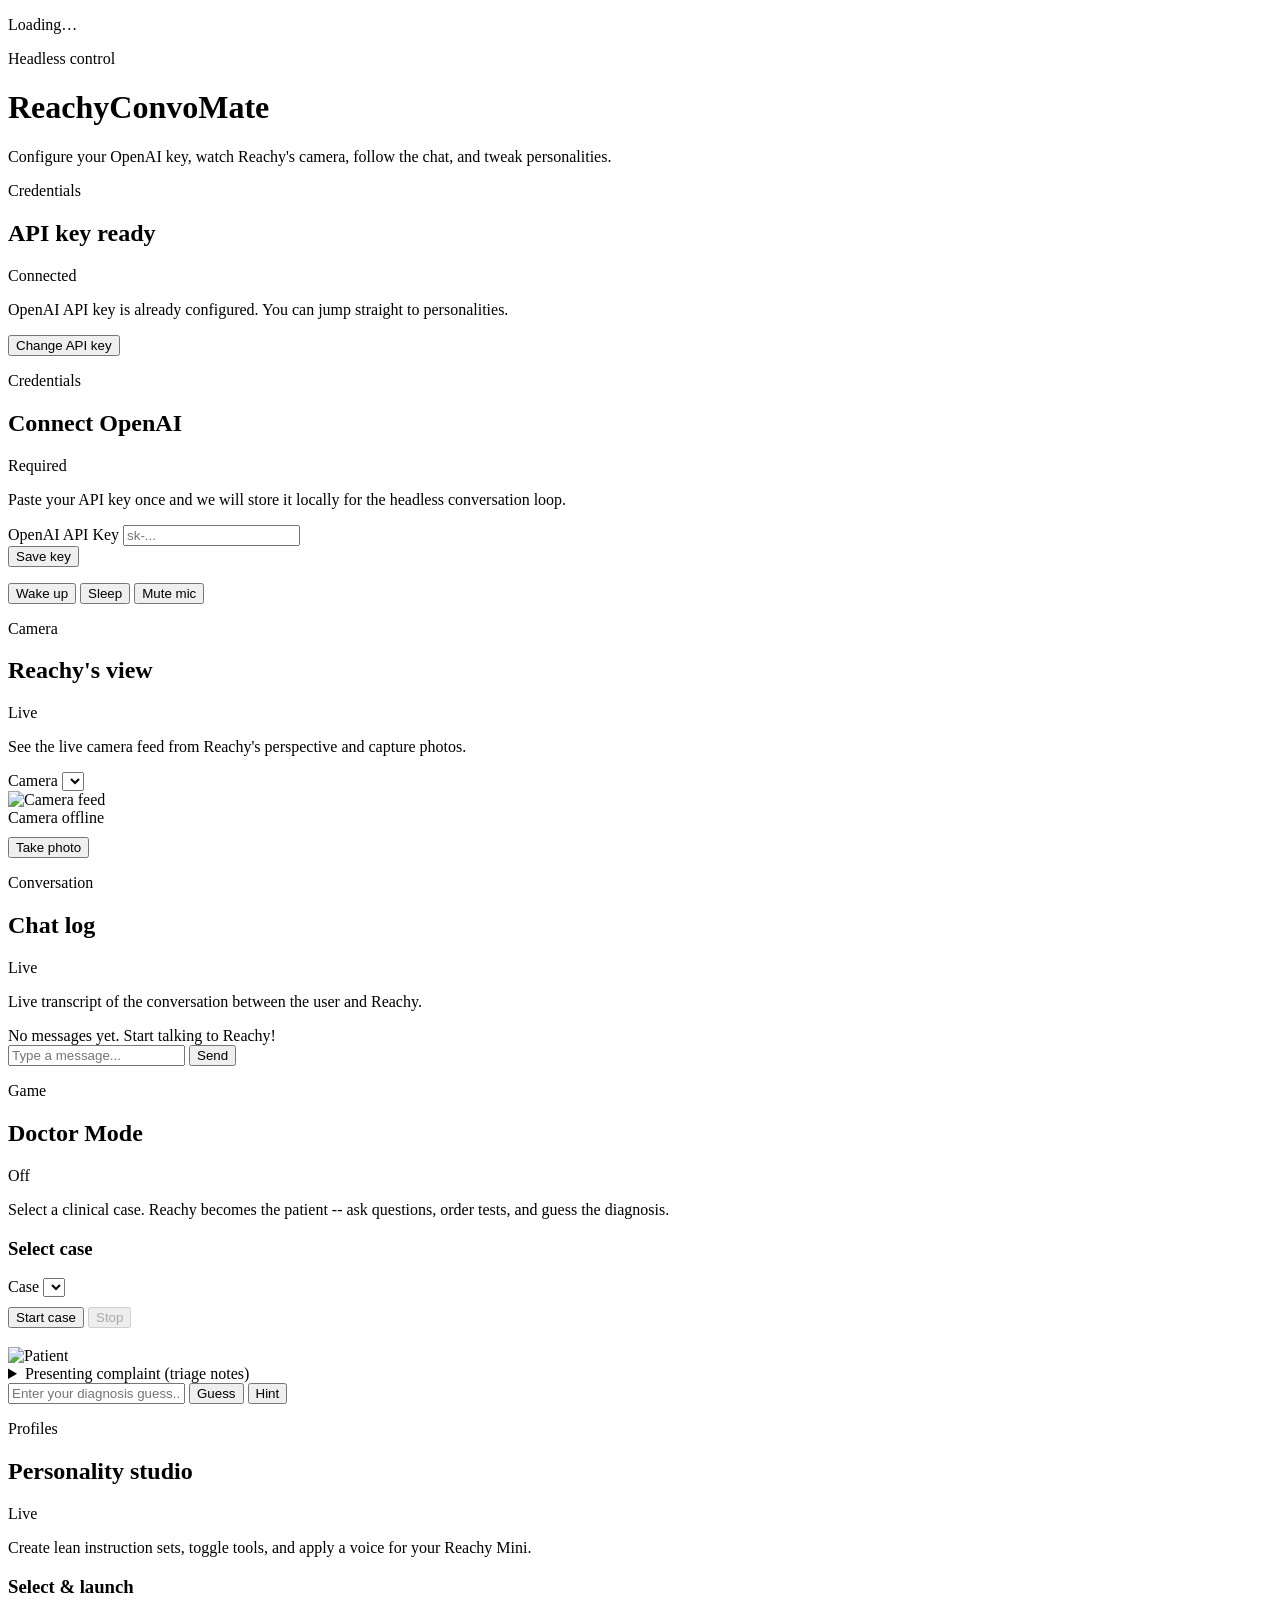
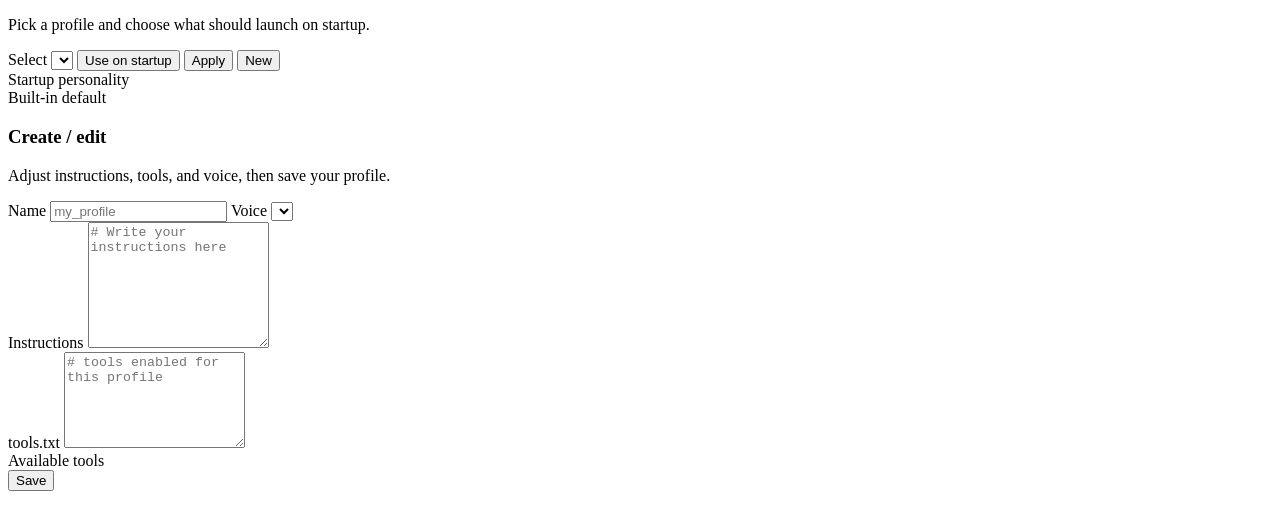
==== src/reachy_mini_conversation_app/static/index.html @ 03c0eeff "Update Reachy dashboard media and realtime API" ====
<!doctype html>
<html lang="en">
  <head>
    <meta charset="utf-8" />
    <meta name="viewport" content="width=device-width, initial-scale=1" />
    <title>ReachyConvoMate – Settings</title>
    <link rel="stylesheet" href="/static/style.css?v=reachy-source" />
  </head>
  <body>
    <div class="ambient"></div>
    <div id="loading" class="loading">
      <div class="spinner"></div>
      <p>Loading…</p>
    </div>
    <div class="container">
      <header class="hero">
        <div class="pill">Headless control</div>
        <h1>ReachyConvoMate</h1>
        <p class="subtitle">Configure your OpenAI key, watch Reachy's camera, follow the chat, and tweak personalities.</p>
      </header>

      <div id="configured" class="panel hidden">
        <div class="panel-heading">
          <div>
            <p class="eyebrow">Credentials</p>
            <h2>API key ready</h2>
          </div>
          <span class="chip chip-ok">Connected</span>
        </div>
        <p class="muted">OpenAI API key is already configured. You can jump straight to personalities.</p>
        <button id="change-key-btn" class="ghost">Change API key</button>
      </div>

      <div id="form-panel" class="panel hidden">
        <div class="panel-heading">
          <div>
            <p class="eyebrow">Credentials</p>
            <h2>Connect OpenAI</h2>
          </div>
          <span class="chip">Required</span>
        </div>
        <p class="muted">Paste your API key once and we will store it locally for the headless conversation loop.</p>
        <label for="api-key">OpenAI API Key</label>
        <input id="api-key" type="password" placeholder="sk-..." autocomplete="off" />
        <div class="actions">
          <button id="save-btn">Save key</button>
          <p id="status" class="status"></p>
        </div>
      </div>

      <!-- ===== Controls Bar ===== -->
      <div id="controls-bar" class="controls-bar hidden">
        <button id="btn-wakeup" class="ghost">Wake up</button>
        <button id="btn-sleep" class="ghost">Sleep</button>
        <button id="btn-mute" class="ghost">Mute mic</button>
        <span id="controls-status" class="status"></span>
      </div>

      <!-- ===== Reachy Vision ===== -->
      <div id="vision-panel" class="panel hidden">
        <div class="panel-heading">
          <div>
            <p class="eyebrow">Camera</p>
            <h2>Reachy's view</h2>
          </div>
          <span class="chip">Live</span>
        </div>
        <p class="muted">See the live camera feed from Reachy's perspective and capture photos.</p>
        <div id="camera-device-row" class="row hidden">
          <label for="camera-device-select">Camera</label>
          <select id="camera-device-select"></select>
        </div>
        <div class="camera-container">
          <img id="camera-feed" alt="Camera feed" />
          <div id="camera-offline" class="camera-offline">Camera offline</div>
        </div>
        <div class="actions" style="margin-top:10px">
          <button id="take-photo" class="ghost">Take photo</button>
          <span id="photo-status" class="status"></span>
        </div>
        <div id="photo-gallery" class="photo-gallery"></div>
      </div>

      <!-- ===== Live Chat ===== -->
      <div id="chat-panel" class="panel hidden">
        <div class="panel-heading">
          <div>
            <p class="eyebrow">Conversation</p>
            <h2>Chat log</h2>
          </div>
          <span class="chip">Live</span>
        </div>
        <p class="muted">Live transcript of the conversation between the user and Reachy.</p>
        <div id="chat-messages" class="chat-messages">
          <div class="chat-empty">No messages yet. Start talking to Reachy!</div>
        </div>
        <div class="chat-input-row">
          <input id="chat-input" type="text" placeholder="Type a message..." autocomplete="off" />
          <button id="chat-send" class="ghost">Send</button>
        </div>
      </div>

      <!-- ===== Doctor Mode ===== -->
      <div id="doctor-panel" class="panel hidden">
        <div class="panel-heading">
          <div>
            <p class="eyebrow">Game</p>
            <h2>Doctor Mode</h2>
          </div>
          <span id="doctor-badge" class="chip">Off</span>
        </div>
        <p class="muted">Select a clinical case. Reachy becomes the patient -- ask questions, order tests, and guess the diagnosis.</p>
        <div class="section">
          <div class="section-heading">
            <h3>Select case</h3>
          </div>
          <div class="row">
            <label for="doctor-case-select">Case</label>
            <select id="doctor-case-select"></select>
          </div>
          <div class="actions" style="margin-top:10px">
            <button id="doctor-start" class="ghost">Start case</button>
            <button id="doctor-stop" class="ghost" disabled>Stop</button>
            <span id="doctor-status" class="status"></span>
          </div>
        </div>
        <div id="doctor-active-section" class="section hidden">
          <div class="section-heading">
            <h3 id="doctor-case-title"></h3>
            <span id="doctor-difficulty" class="chip"></span>
          </div>
          <div id="doctor-patient-img-wrap" class="doctor-patient-img-wrap hidden">
            <img id="doctor-patient-img" class="doctor-patient-img" alt="Patient" />
          </div>
          <div id="doctor-ed-look" class="doctor-ed-look"></div>
          <details class="doctor-complaint-details">
            <summary>Presenting complaint (triage notes)</summary>
            <p id="doctor-complaint" class="doctor-complaint"></p>
          </details>
          <div class="doctor-guess-row">
            <input id="doctor-guess-input" type="text" placeholder="Enter your diagnosis guess..." autocomplete="off" />
            <button id="doctor-guess-btn" class="ghost">Guess</button>
            <button id="doctor-hint-btn" class="ghost">Hint</button>
          </div>
          <p id="doctor-result" class="status"></p>
          <div id="doctor-hints" class="doctor-hints"></div>
        </div>
      </div>

      <div id="personality-panel" class="panel hidden">
        <div class="panel-heading">
          <div>
            <p class="eyebrow">Profiles</p>
            <h2>Personality studio</h2>
          </div>
          <span class="chip">Live</span>
        </div>
        <p class="muted">Create lean instruction sets, toggle tools, and apply a voice for your Reachy Mini.</p>
        <div class="section">
          <div class="section-heading">
            <h3>Select & launch</h3>
            <p class="muted small">Pick a profile and choose what should launch on startup.</p>
          </div>
          <div class="row row-top">
            <label for="personality-select">Select</label>
            <select id="personality-select"></select>
            <button id="persist-personality" class="ghost">Use on startup</button>
            <button id="apply-personality" class="ghost">Apply</button>
            <button id="new-personality" class="ghost">New</button>
          </div>
          <div class="row">
            <label>Startup personality</label>
            <div class="startup-row">
              <span id="startup-label" class="chip">Built-in default</span>
            </div>
          </div>
        </div>

        <div class="section">
          <div class="section-heading">
            <h3>Create / edit</h3>
            <p class="muted small">Adjust instructions, tools, and voice, then save your profile.</p>
          </div>
          <div class="row">
            <label for="personality-name">Name</label>
            <input id="personality-name" type="text" class="input-field" placeholder="my_profile" />
            <label for="voice-select">Voice</label>
            <select id="voice-select"></select>
          </div>
          <div class="row">
            <label for="instructions-ta">Instructions</label>
            <textarea id="instructions-ta" rows="8" placeholder="# Write your instructions here"></textarea>
          </div>
          <div class="row">
            <label for="tools-ta">tools.txt</label>
            <textarea id="tools-ta" rows="6" placeholder="# tools enabled for this profile"></textarea>
          </div>
          <div class="row">
            <label for="tools-available">Available tools</label>
            <div id="tools-available" class="checkbox-grid"></div>
          </div>
          <div class="row row-save">
            <label></label>
            <div class="actions">
              <button id="save-personality">Save</button>
            </div>
          </div>
        </div>
        <p id="personality-status" class="status"></p>
      </div>
    </div>

    <script src="/static/main.js"></script>
  </body>
  </html>
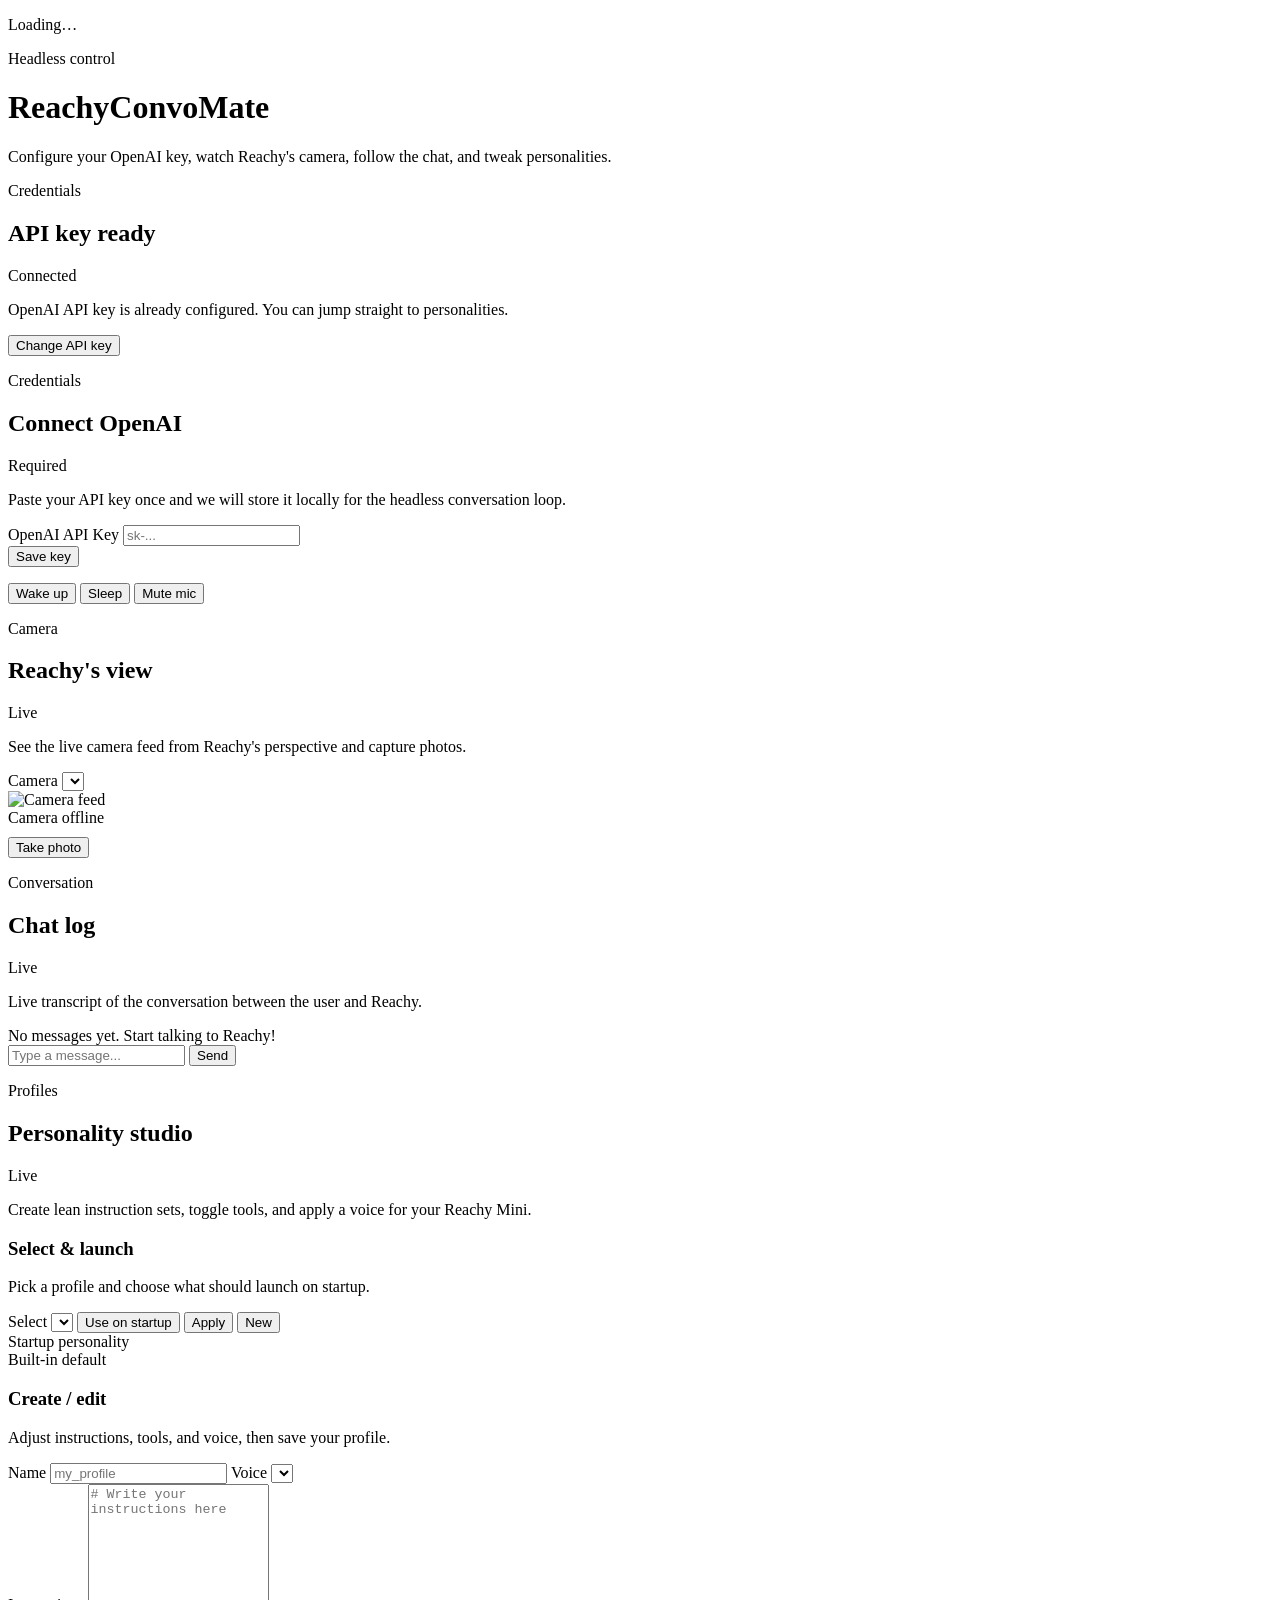
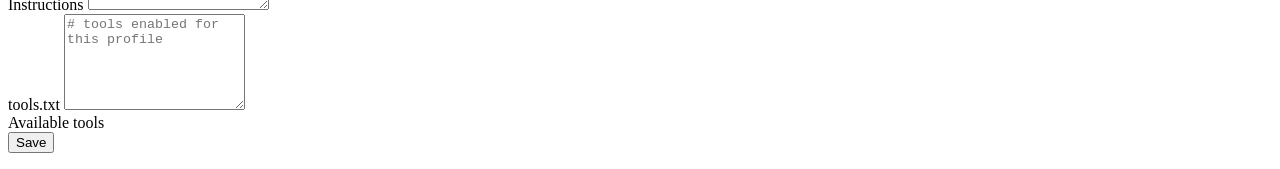
==== commit f5d9e672: "Remove Doctor Mode and document complete concierge testing" ====
--- a/src/reachy_mini_conversation_app/static/index.html
+++ b/src/reachy_mini_conversation_app/static/index.html
@@ -100,53 +100,6 @@
         </div>
       </div>
 
-      <!-- ===== Doctor Mode ===== -->
-      <div id="doctor-panel" class="panel hidden">
-        <div class="panel-heading">
-          <div>
-            <p class="eyebrow">Game</p>
-            <h2>Doctor Mode</h2>
-          </div>
-          <span id="doctor-badge" class="chip">Off</span>
-        </div>
-        <p class="muted">Select a clinical case. Reachy becomes the patient -- ask questions, order tests, and guess the diagnosis.</p>
-        <div class="section">
-          <div class="section-heading">
-            <h3>Select case</h3>
-          </div>
-          <div class="row">
-            <label for="doctor-case-select">Case</label>
-            <select id="doctor-case-select"></select>
-          </div>
-          <div class="actions" style="margin-top:10px">
-            <button id="doctor-start" class="ghost">Start case</button>
-            <button id="doctor-stop" class="ghost" disabled>Stop</button>
-            <span id="doctor-status" class="status"></span>
-          </div>
-        </div>
-        <div id="doctor-active-section" class="section hidden">
-          <div class="section-heading">
-            <h3 id="doctor-case-title"></h3>
-            <span id="doctor-difficulty" class="chip"></span>
-          </div>
-          <div id="doctor-patient-img-wrap" class="doctor-patient-img-wrap hidden">
-            <img id="doctor-patient-img" class="doctor-patient-img" alt="Patient" />
-          </div>
-          <div id="doctor-ed-look" class="doctor-ed-look"></div>
-          <details class="doctor-complaint-details">
-            <summary>Presenting complaint (triage notes)</summary>
-            <p id="doctor-complaint" class="doctor-complaint"></p>
-          </details>
-          <div class="doctor-guess-row">
-            <input id="doctor-guess-input" type="text" placeholder="Enter your diagnosis guess..." autocomplete="off" />
-            <button id="doctor-guess-btn" class="ghost">Guess</button>
-            <button id="doctor-hint-btn" class="ghost">Hint</button>
-          </div>
-          <p id="doctor-result" class="status"></p>
-          <div id="doctor-hints" class="doctor-hints"></div>
-        </div>
-      </div>
-
       <div id="personality-panel" class="panel hidden">
         <div class="panel-heading">
           <div>
